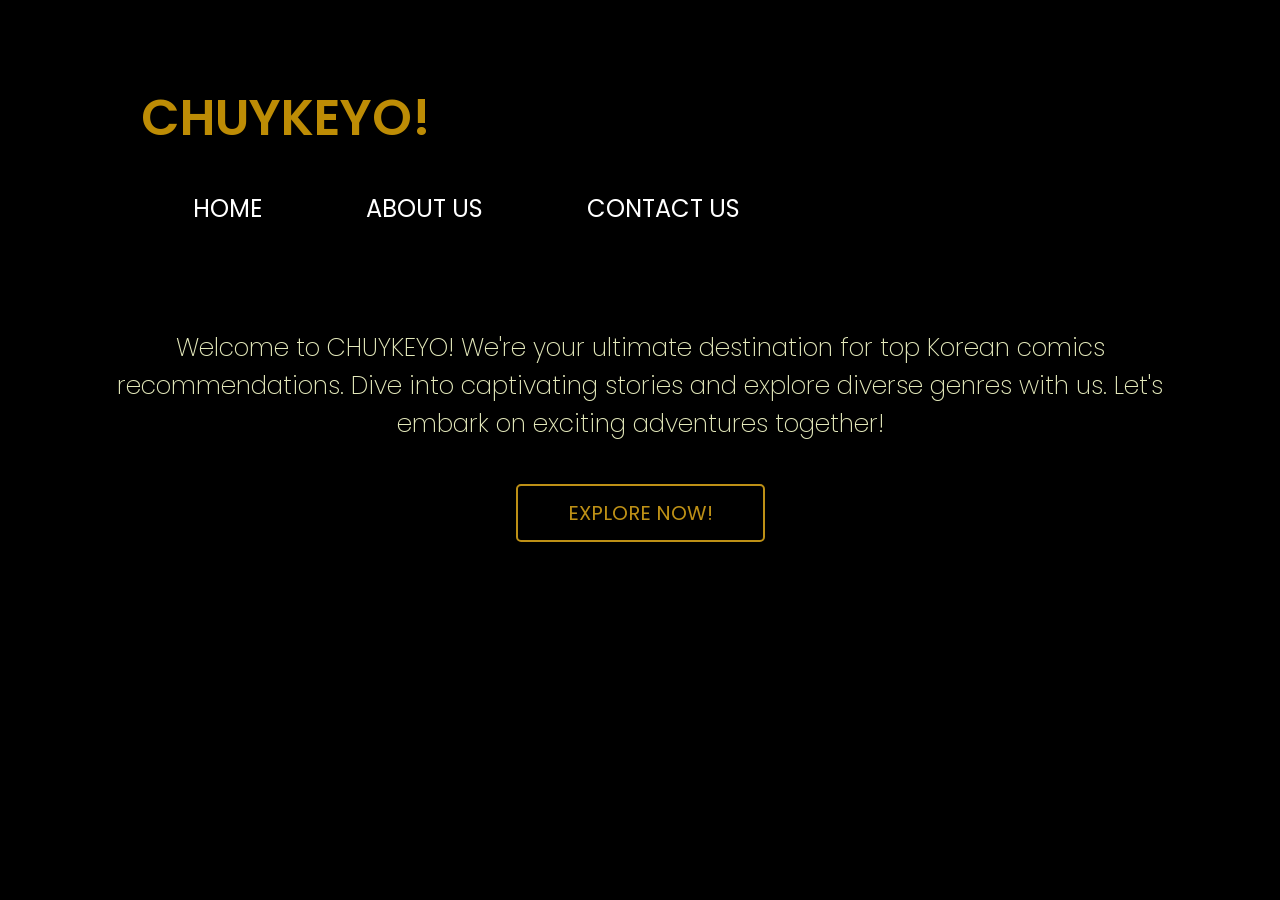
==== index.html @ 38fa20bb "Add files via upload" ====
<!DOCTYPE html>
<html lang="en">
<head>
    <meta charset="UTF-8">
    <meta name="viewport" content="width=device-width, initial-scale=1.0">
    <link rel="stylesheet" href="style.css">
    <title>CHUYKEYO</title>
</head>

<body>

   <section class="banner">
    <div class="logo">
        <p>CHUYKEYO!</p>
     </div>
     <div class="navbar">
    <ul>
        <li><a href="index.html">HOME</a></li>
        <li><a href="aboutus.html">ABOUT US</a></li>
        <li><a href="contacts.html">CONTACT US</a></li>
        
    </ul>
     </div>
   </section>

   <div class="images">
    <img src="https://qph.cf2.quoracdn.net/main-qimg-13cc61528dd74392e4da17963e0b99fe-pjlq" alt="" class="homeimg">
   </div>

<div class="mainintrocon">
<h5 class="main-intro">Welcome to CHUYKEYO! We're your ultimate destination for top Korean comics 
    recommendations. Dive into captivating stories and explore diverse genres with us.
     Let's embark on exciting adventures together!</h5>
</div>
<div class="button">  
    <a href="main.html" class="btn">EXPLORE NOW!</a>
</div>

   </div>

</body>
</html>
---- style.css ----
@import url('https://fonts.googleapis.com/css2?family=Poppins:wght@300;600;700&display=swap');

*{
    font-family: 'Poppins', sans-serif;
    
}

body{
    background-color: rgb(0, 0, 0);
}

a{
    text-decoration: none;
}


 p{
    color: rgb(189, 140, 5);
    font-size: 5ch;
    font-weight: 600;
    margin: 1cm;
    align-items: center;
    justify-content: center;
    
}

.banner{
   margin: auto;
   width: 85%;
   padding: 35px 0;
   display: flex;
   align-items: center;
   justify-content: space-between; 

}

.navbar{
  position: absolute;
}

.logo{
    width: 10px;
    cursor: pointer;
}

.navbar ul li{
top: 10vh;
list-style: none;
display: inline-block;
margin: 0 50px;
position: relative;

}

.navbar ul li a{
    text-decoration: none;
    color: rgb(255, 255, 255);
    font-size: x-large;
    font-weight: 400;
    transition: .3s;
}

.navbar ul li a:hover{
    color: rgb(189, 140, 5);
    
}

.homeimg{
    top: 5vh;
    width: 60%;
    border-radius: .5cm;
    justify-content: center;
    align-items: center;
    position: relative;

}
.images{
    display: flex;
    margin: auto;
    width: 90%;
}

.images img{
    flex-wrap: wrap;
    width: 70%;
    margin: auto;
    position: relative;
}

.intro{
    top: 30%;
    margin: auto;
    width: 85%;
}

.intro h1{
    color: rgb(189, 140, 5);
    text-align: center;

}

.images1{
    display: flex;
    margin: auto;
   justify-content: center;
}

.images1 img{
    width: 90%;
    margin: auto;
    align-items: center;
}

.images1 ul li{
    align-content: center;
    display: inline-block;
    margin-left: auto;
    margin: 30px;
    position: relative;
    
    }

.images1 ul li img{
    width: 350px;
    border-radius: 30px;
    opacity: 100%;
}

.images1 ul li img:hover{
    width: 355px;
    border-radius: 30px;
    opacity: 70%;
}


.intro p{
    color: rgb(255, 255, 255);
    font-weight: 200;
    font-size: 2ch;
    align-content: center;
    text-align: center;
}

.button{
    text-align: center;
    padding-top: 0px;
}


.btn{
    display: inline-block;
    text-decoration: none;
    color: #bd9016;
    border: 2px solid #bd9016;
    border-radius: 5px;
    padding: 12px 50px;
    background: transparent;
    position: relative;
    font-size: 20px;
    cursor: pointer;   
}

.btn:hover{

    color: aliceblue;
    font-weight: 300;
    border: 2px solid #bd9016;
    background: #bd9016;
    transition: 1s;

}

.contact{
    margin: auto;
    text-align: center;
}

h1{
    top: 0;
    color: rgb(189, 140, 5);
    text-align: center;
    bottom: 0;
}

h2{
    color: rgb(189, 140, 5);
    font-size: 3ch;
    text-align: center;
}
.sites{
    margin: auto;
    justify-content: center;
}
.sites ol li{
    text-align: center;
    text-decoration: none;
    list-style: none;
}

.sites ol li a{
    color: rgb(189, 140, 5);
    font-size: 3ch;
    transition: .5s;
    
}

.sites ol li:hover{
    color: rgb(189, 140, 5);
    text-align: center;
    text-decoration: underline;
    list-style: none;
}

.contact img{
    width: 100px;
    margin: 0;
    padding: 0;
}

.contact h3{
    font-size: 30px;
    font-weight: 300;
    color: rgb(189, 140, 5);
}

h4{
    font-size: 20px;
    font-weight: 300;
    color: rgb(189, 140, 5);
    text-align: center;
}

h5{
    font-size: 30px;
    font-weight: 300;
    color: rgb(189, 140, 5);
    text-align: center;
}

h6{
    font-size: 30px;
    font-weight: 300;
    color: rgb(189, 140, 5);
    text-align: center;
}

.mainintrocon {
   display: flex;
    margin: auto;
    width: 90%;

}

.main-intro{
    margin-top: 100px;
    color: rgb(228, 233, 187);
    font-weight: 200;
    font-size: 25px;   
    
}

.solo img{
    margin-left: auto;
    margin-right: auto;
    display: block;
}

.solo img{
    border-radius: 30px;
}

.sypnosis{
    width: 90%;
    margin: auto;
}


.sypnosis p{
   color: aliceblue;
   text-align: left;
   font-size:20px;
   font-weight: 100;
   
}

.sypnosis .syp{
    color: rgb(189, 140, 5);
    font-size: 30px;
}
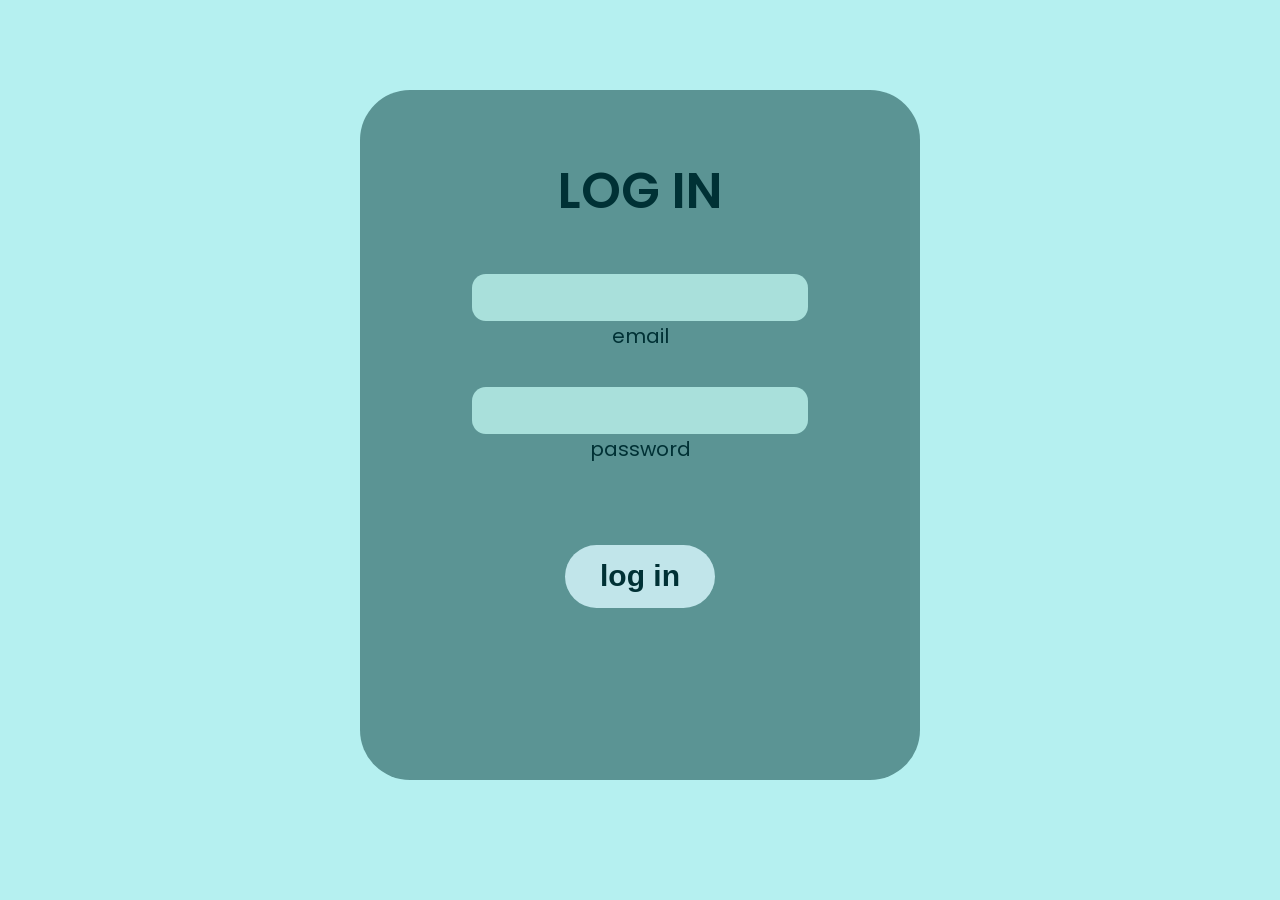
==== commit ea631b86: "Add files via upload" ====
--- a/index.html
+++ b/index.html
@@ -1,42 +1,169 @@
 <!DOCTYPE html>
 <html lang="en">
-<head>
-    <meta charset="UTF-8">
-    <meta name="viewport" content="width=device-width, initial-scale=1.0">
-    <link rel="stylesheet" href="style.css">
-    <title>CHUYKEYO</title>
-</head>
+  <head>
+    <meta charset="UTF-8" />
+    <meta name="viewport" content="width=device-width, initial-scale=1.0" />
+    <link rel="preconnect" href="https://fonts.googleapis.com" />
+    <link rel="preconnect" href="https://fonts.gstatic.com" crossorigin />
+    <link
+      href="https://fonts.googleapis.com/css2?family=Poppins:ital,wght@0,100;0,200;0,300;0,400;0,500;0,600;0,700;0,800;0,900;1,100;1,200;1,300;1,400;1,500;1,600;1,700;1,800;1,900&display=swap"
+      rel="stylesheet"
+    />
+    <title>Log-in</title>
 
-<body>
+    <style>
+      html {
+        background-color: rgb(181, 240, 240);
+        color: rgb(0, 49, 53);
+        font-family: "Poppins", sans-serif;
+      }
 
-   <section class="banner">
-    <div class="logo">
-        <p>CHUYKEYO!</p>
-     </div>
-     <div class="navbar">
-    <ul>
-        <li><a href="index.html">HOME</a></li>
-        <li><a href="aboutus.html">ABOUT US</a></li>
-        <li><a href="contacts.html">CONTACT US</a></li>
-        
-    </ul>
-     </div>
-   </section>
+      .login {
+        position: relative;
+        padding: 3ch;
+        border-radius: 5ch;
+        margin: 10vh auto;
+        width: 50ch;
+        height: 70vh;
+        text-align: center;
+        background-color: rgb(91, 148, 148);
+      }
 
-   <div class="images">
-    <img src="https://qph.cf2.quoracdn.net/main-qimg-13cc61528dd74392e4da17963e0b99fe-pjlq" alt="" class="homeimg">
-   </div>
+      .login h1 {
+        font-size: 50px;
+        font-weight: 600;
+        margin-bottom: 5vh;
+      }
 
-<div class="mainintrocon">
-<h5 class="main-intro">Welcome to CHUYKEYO! We're your ultimate destination for top Korean comics 
-    recommendations. Dive into captivating stories and explore diverse genres with us.
-     Let's embark on exciting adventures together!</h5>
-</div>
-<div class="button">  
-    <a href="main.html" class="btn">EXPLORE NOW!</a>
-</div>
+      input {
+        padding-left: 4ch;
+        background: rgb(169, 224, 219);
+        outline: none;
+        border-radius: 1ch;
+        border-style: none;
+        color: rgb(30, 130, 130);
+        width: 20ch;
+        height: 5vh;
+        font-size: 25px;
+        text-align: left;
+      }
 
-   </div>
+      p {
+        font-size: 20px;
+        margin-top: 0;
+        margin-bottom: 3ch;
+      }
 
-</body>
-</html>+      .email-i {
+        top: 19.5ch;
+        left: 12.6ch;
+        position: absolute;
+        width: 30px;
+      }
+
+      .pass-i {
+        top: 31.5ch;
+        left: 12.8ch;
+        position: absolute;
+        width: 25px;
+      }
+
+      button {
+        margin-top: 5vh;
+        background-color: rgb(193, 229, 234);
+        border: none;
+        border-radius: 5ch;
+        width: 150px;
+        height: 7vh;
+        font-size: 30px;
+        font-weight: 700;
+        transition: 0.3s;
+        color: rgb(0, 49, 53);
+      }
+
+      button:hover {
+        background-color: rgb(42, 91, 97);
+        border: none;
+        border-radius: 5ch;
+        width: 150px;
+        height: 7vh;
+        font-size: 30px;
+        font-weight: 700;
+        color: rgb(148, 217, 227);
+      }
+
+      button:active {
+        background-color: rgb(42, 91, 97);
+        border: 4px solid white;
+        border-radius: 5ch;
+        width: 150px;
+        height: 7vh;
+        font-size: 30px;
+        font-weight: 700;
+        color: rgb(148, 217, 227);
+      }
+      ::placeholder {
+        font-size: 20px;
+        color: rgb(26, 92, 85);
+      }
+
+      span {
+        font-size: 20px;
+        text-decoration: underline;
+      }
+    </style>
+  </head>
+
+  <body>
+    <div class="login">
+      <h1>LOG IN</h1>
+      <div class="valform">
+        <form action="">
+          <img
+            src="https://cdn.iconscout.com/icon/free/png-256/free-user-573-130413.png"
+            alt=""
+            class="email-i"
+          />
+          <input id="email-in" type="text" class="email" placeholder="" />
+          <p>email</p>
+
+          <img
+            src="https://cdn-icons-png.flaticon.com/256/747/747305.png"
+            alt=""
+            class="pass-i"
+          />
+          <input id="pass-in" type="password" class="password" placeholder="" />
+          <p>password</p>
+          <span id="emes" style="color: rgb(26, 92, 85)"></span>
+          <button onclick="login()" id="but" type="button">log in</button>
+        </form>
+      </div>
+    </div>
+
+    <script>
+      function login() {
+        let pass = document.getElementById("pass-in");
+        let email = document.getElementById("email-in");
+
+        if (!email.value) {
+          email.placeholder = "enter email";
+          email.focus();
+        } else if (!email.value.includes("@")) {
+          email.value = "";
+          email.placeholder = "must have @";
+          email.focus();
+        } else if (pass.value.length == 0) {
+          pass.placeholder = "enter password";
+          pass.focus();
+        } else if (pass.value.length < 8) {
+          pass.value = "";
+          pass.placeholder = "at least 8 characters";
+          pass.focus();
+        } else {
+          location.replace("calc.html");
+          alert("Succesful log-in!");
+        }
+      }
+    </script>
+  </body>
+</html>
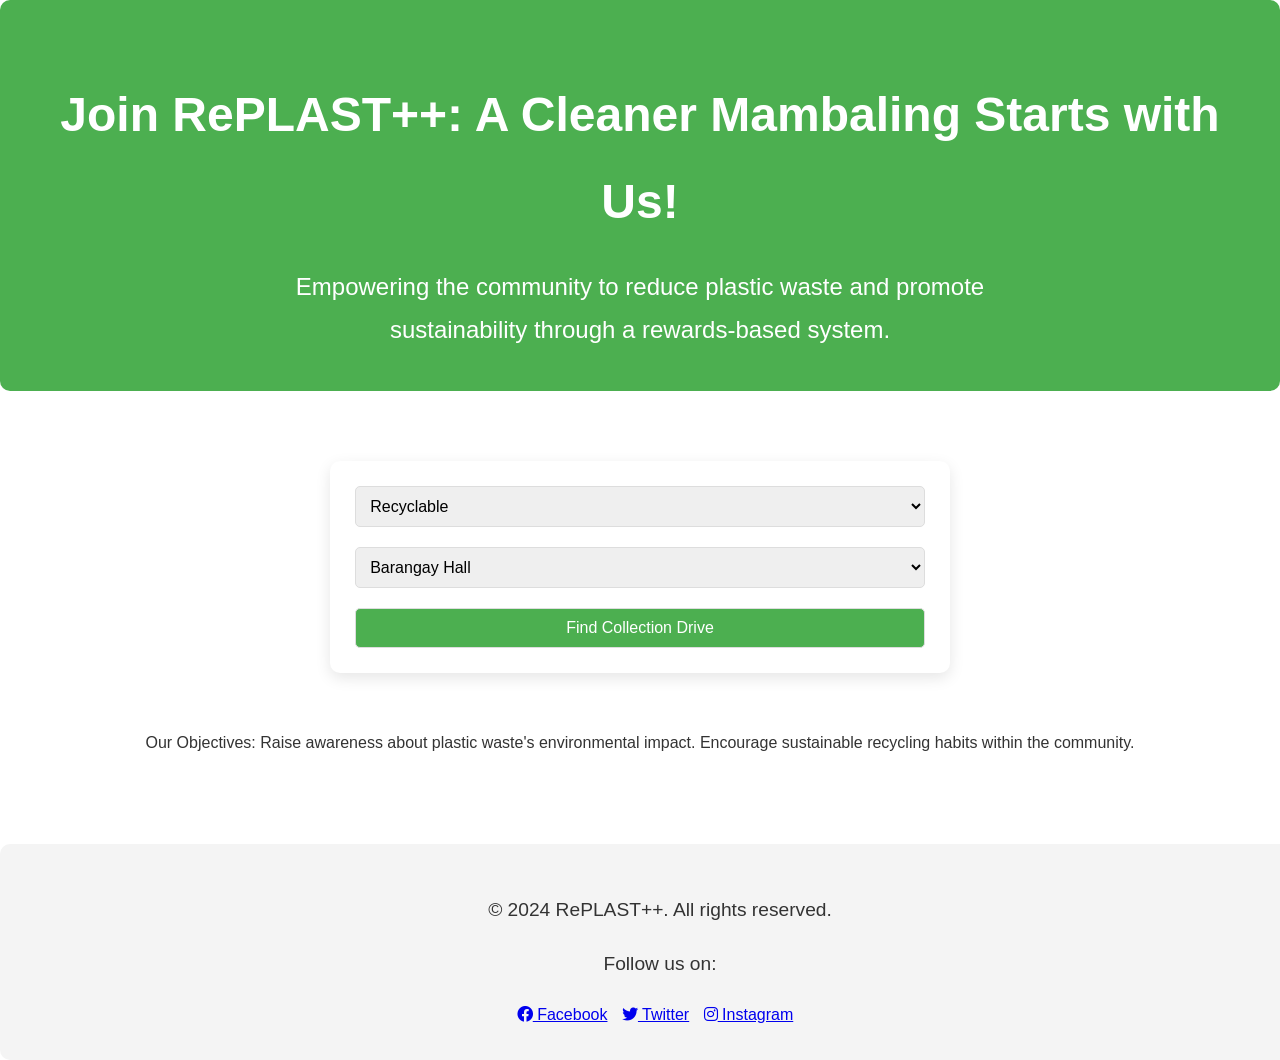
==== commit c011b557: "Add files via upload" ====
--- a/index.html
+++ b/index.html
@@ -3,167 +3,168 @@
   <head>
     <meta charset="UTF-8" />
     <meta name="viewport" content="width=device-width, initial-scale=1.0" />
-    <link rel="preconnect" href="https://fonts.googleapis.com" />
-    <link rel="preconnect" href="https://fonts.gstatic.com" crossorigin />
+    <title>RePLAST++</title>
     <link
-      href="https://fonts.googleapis.com/css2?family=Poppins:ital,wght@0,100;0,200;0,300;0,400;0,500;0,600;0,700;0,800;0,900;1,100;1,200;1,300;1,400;1,500;1,600;1,700;1,800;1,900&display=swap"
       rel="stylesheet"
+      href="https://cdnjs.cloudflare.com/ajax/libs/font-awesome/6.0.0-beta3/css/all.min.css"
     />
-    <title>Log-in</title>
-
     <style>
-      html {
-        background-color: rgb(181, 240, 240);
-        color: rgb(0, 49, 53);
-        font-family: "Poppins", sans-serif;
+      body {
+        font-family: "Montserrat", sans-serif;
+        background-color: #ffffff;
+        color: #333333;
+        line-height: 1.8;
+        padding: 0;
+        margin: 0;
+        display: flex;
+        flex-direction: column;
+        min-height: 100vh;
       }
 
-      .login {
-        position: relative;
-        padding: 3ch;
-        border-radius: 5ch;
-        margin: 10vh auto;
-        width: 50ch;
-        height: 70vh;
+      header {
+        background-color: #4caf50;
+        padding: 40px 20px;
         text-align: center;
-        background-color: rgb(91, 148, 148);
+        color: white;
+        border-radius: 10px;
+        margin-bottom: 50px;
       }
 
-      .login h1 {
-        font-size: 50px;
-        font-weight: 600;
-        margin-bottom: 5vh;
+      header h1 {
+        font-size: 3rem;
+        margin-bottom: 20px;
       }
 
-      input {
-        padding-left: 4ch;
-        background: rgb(169, 224, 219);
-        outline: none;
-        border-radius: 1ch;
-        border-style: none;
-        color: rgb(30, 130, 130);
-        width: 20ch;
-        height: 5vh;
-        font-size: 25px;
-        text-align: left;
+      header p {
+        font-size: 1.5rem;
+        max-width: 800px;
+        margin: 0 auto;
       }
 
-      p {
-        font-size: 20px;
-        margin-top: 0;
-        margin-bottom: 3ch;
+      .form-section {
+        display: flex;
+        justify-content: center;
+        align-items: center;
+        margin: 20px auto;
+        padding: 20px;
+        background-color: #ffffff;
+        border-radius: 10px;
+        max-width: 800px;
+        box-shadow: 0 5px 15px rgba(0, 0, 0, 0.1);
+        flex-wrap: wrap;
+        gap: 10px;
       }
 
-      .email-i {
-        top: 19.5ch;
-        left: 12.6ch;
-        position: absolute;
-        width: 30px;
+      .form-section select,
+      .form-section button {
+        margin: 5px;
+        padding: 10px;
+        font-size: 1rem;
+        border-radius: 5px;
+        border: 1px solid #ddd;
+        width: 100%;
       }
 
-      .pass-i {
-        top: 31.5ch;
-        left: 12.8ch;
-        position: absolute;
-        width: 25px;
+      .form-section select {
+        min-width: 180px;
       }
 
-      button {
-        margin-top: 5vh;
-        background-color: rgb(193, 229, 234);
-        border: none;
-        border-radius: 5ch;
-        width: 150px;
-        height: 7vh;
-        font-size: 30px;
-        font-weight: 700;
-        transition: 0.3s;
-        color: rgb(0, 49, 53);
+      .form-section button {
+        background-color: #4caf50;
+        color: white;
+        cursor: pointer;
       }
 
-      button:hover {
-        background-color: rgb(42, 91, 97);
-        border: none;
-        border-radius: 5ch;
-        width: 150px;
-        height: 7vh;
-        font-size: 30px;
-        font-weight: 700;
-        color: rgb(148, 217, 227);
+      .form-section button:hover {
+        background-color: #3e8e41;
       }
 
-      button:active {
-        background-color: rgb(42, 91, 97);
-        border: 4px solid white;
-        border-radius: 5ch;
-        width: 150px;
-        height: 7vh;
-        font-size: 30px;
-        font-weight: 700;
-        color: rgb(148, 217, 227);
-      }
-      ::placeholder {
-        font-size: 20px;
-        color: rgb(26, 92, 85);
+      footer {
+        background-color: #f4f4f4;
+        padding: 30px 20px;
+        text-align: center;
+        color: #333333;
+        border-radius: 10px;
+        margin-top: 50px;
+        width: 100%;
+        position: relative;
+        bottom: 0;
       }
 
-      span {
-        font-size: 20px;
-        text-decoration: underline;
+      footer p {
+        font-size: 1.2rem;
+      }
+
+      .icon {
+        margin-right: 10px;
+      }
+
+      @media screen and (max-width: 768px) {
+        header h1 {
+          font-size: 2.5rem;
+        }
+
+        header p {
+          font-size: 1.2rem;
+        }
+
+        .form-section {
+          flex-direction: column;
+          align-items: stretch;
+          margin: 20px auto;
+          padding: 10px;
+        }
+
+        .form-section select,
+        .form-section button {
+          width: 100%;
+          margin: 5px 0;
+        }
       }
     </style>
   </head>
+  <body>
+    <header>
+      <h1>Join RePLAST++: A Cleaner Mambaling Starts with Us!</h1>
+      <p>
+        Empowering the community to reduce plastic waste and promote
+        sustainability through a rewards-based system.
+      </p>
+    </header>
 
-  <body>
-    <div class="login">
-      <h1>LOG IN</h1>
-      <div class="valform">
-        <form action="">
-          <img
-            src="https://cdn.iconscout.com/icon/free/png-256/free-user-573-130413.png"
-            alt=""
-            class="email-i"
-          />
-          <input id="email-in" type="text" class="email" placeholder="" />
-          <p>email</p>
+    <section class="form-section">
+      <select>
+        <option value="recyclable">Recyclable</option>
+        <option value="non-recyclable">Non-Recyclable</option>
+      </select>
+      <select>
+        <option value="barangay-hall">Barangay Hall</option>
+        <option value="community-center">Community Center</option>
+      </select>
+      <button>Find Collection Drive</button>
+    </section>
 
-          <img
-            src="https://cdn-icons-png.flaticon.com/256/747/747305.png"
-            alt=""
-            class="pass-i"
-          />
-          <input id="pass-in" type="password" class="password" placeholder="" />
-          <p>password</p>
-          <span id="emes" style="color: rgb(26, 92, 85)"></span>
-          <button onclick="login()" id="but" type="button">log in</button>
-        </form>
+    <section>
+      <p style="text-align: center; padding: 20px">
+        Our Objectives: Raise awareness about plastic waste's environmental
+        impact. Encourage sustainable recycling habits within the community.
+      </p>
+    </section>
+
+    <footer>
+      <p>&copy; 2024 RePLAST++. All rights reserved.</p>
+      <p>Follow us on:</p>
+      <div>
+        <a href="https://facebook.com" class="icon"
+          ><i class="fab fa-facebook"></i> Facebook</a
+        >
+        <a href="https://twitter.com" class="icon"
+          ><i class="fab fa-twitter"></i> Twitter</a
+        >
+        <a href="https://instagram.com" class="icon"
+          ><i class="fab fa-instagram"></i> Instagram</a
+        >
       </div>
-    </div>
-
-    <script>
-      function login() {
-        let pass = document.getElementById("pass-in");
-        let email = document.getElementById("email-in");
-
-        if (!email.value) {
-          email.placeholder = "enter email";
-          email.focus();
-        } else if (!email.value.includes("@")) {
-          email.value = "";
-          email.placeholder = "must have @";
-          email.focus();
-        } else if (pass.value.length == 0) {
-          pass.placeholder = "enter password";
-          pass.focus();
-        } else if (pass.value.length < 8) {
-          pass.value = "";
-          pass.placeholder = "at least 8 characters";
-          pass.focus();
-        } else {
-          location.replace("calc.html");
-          alert("Succesful log-in!");
-        }
-      }
-    </script>
+    </footer>
   </body>
 </html>
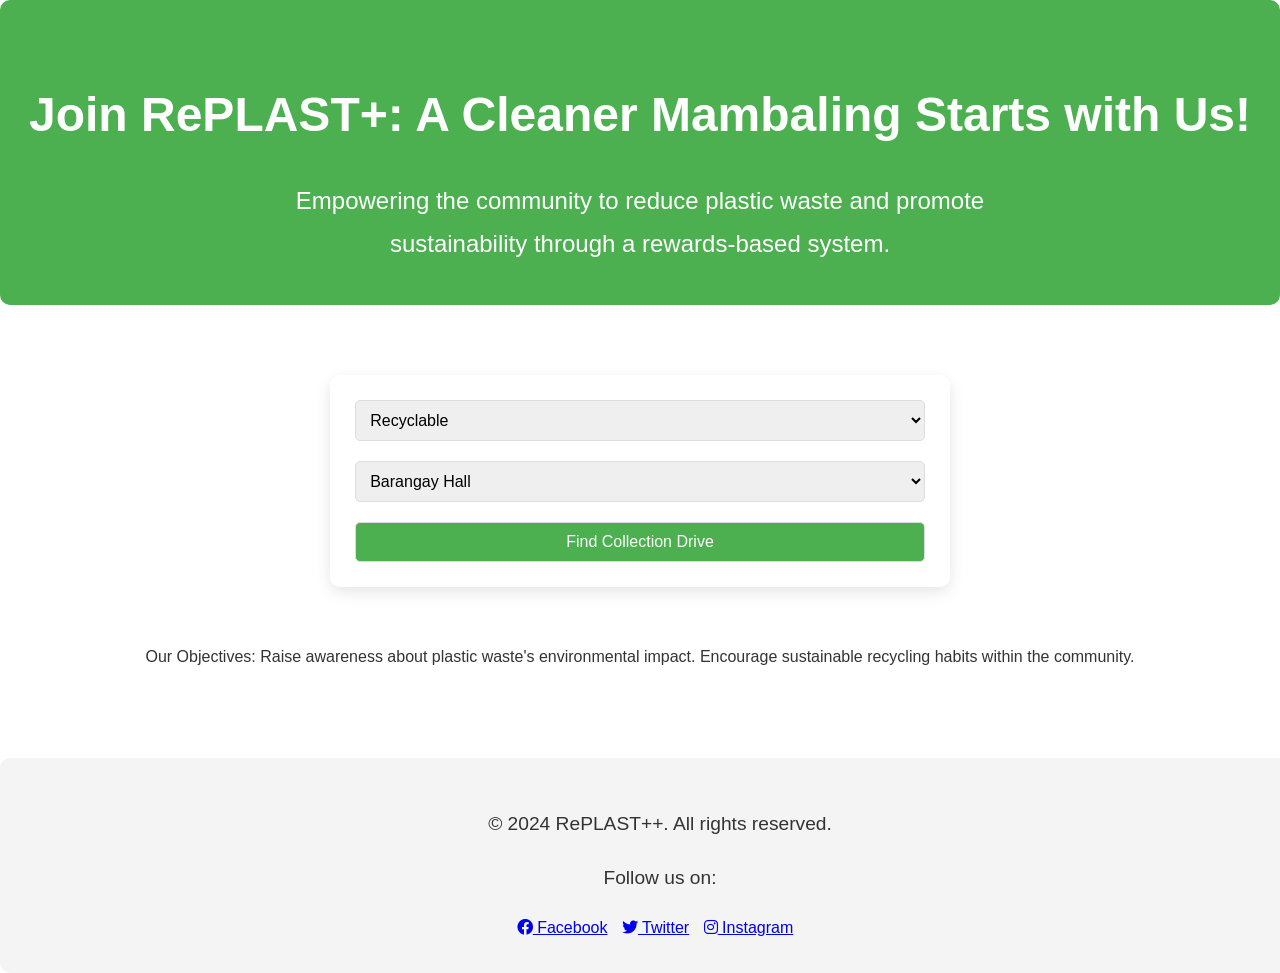
==== commit ab84adfc: "Update index.html" ====
--- a/index.html
+++ b/index.html
@@ -3,7 +3,7 @@
   <head>
     <meta charset="UTF-8" />
     <meta name="viewport" content="width=device-width, initial-scale=1.0" />
-    <title>RePLAST++</title>
+    <title>RePLAST+</title>
     <link
       rel="stylesheet"
       href="https://cdnjs.cloudflare.com/ajax/libs/font-awesome/6.0.0-beta3/css/all.min.css"
@@ -125,7 +125,7 @@
   </head>
   <body>
     <header>
-      <h1>Join RePLAST++: A Cleaner Mambaling Starts with Us!</h1>
+      <h1>Join RePLAST+: A Cleaner Mambaling Starts with Us!</h1>
       <p>
         Empowering the community to reduce plastic waste and promote
         sustainability through a rewards-based system.
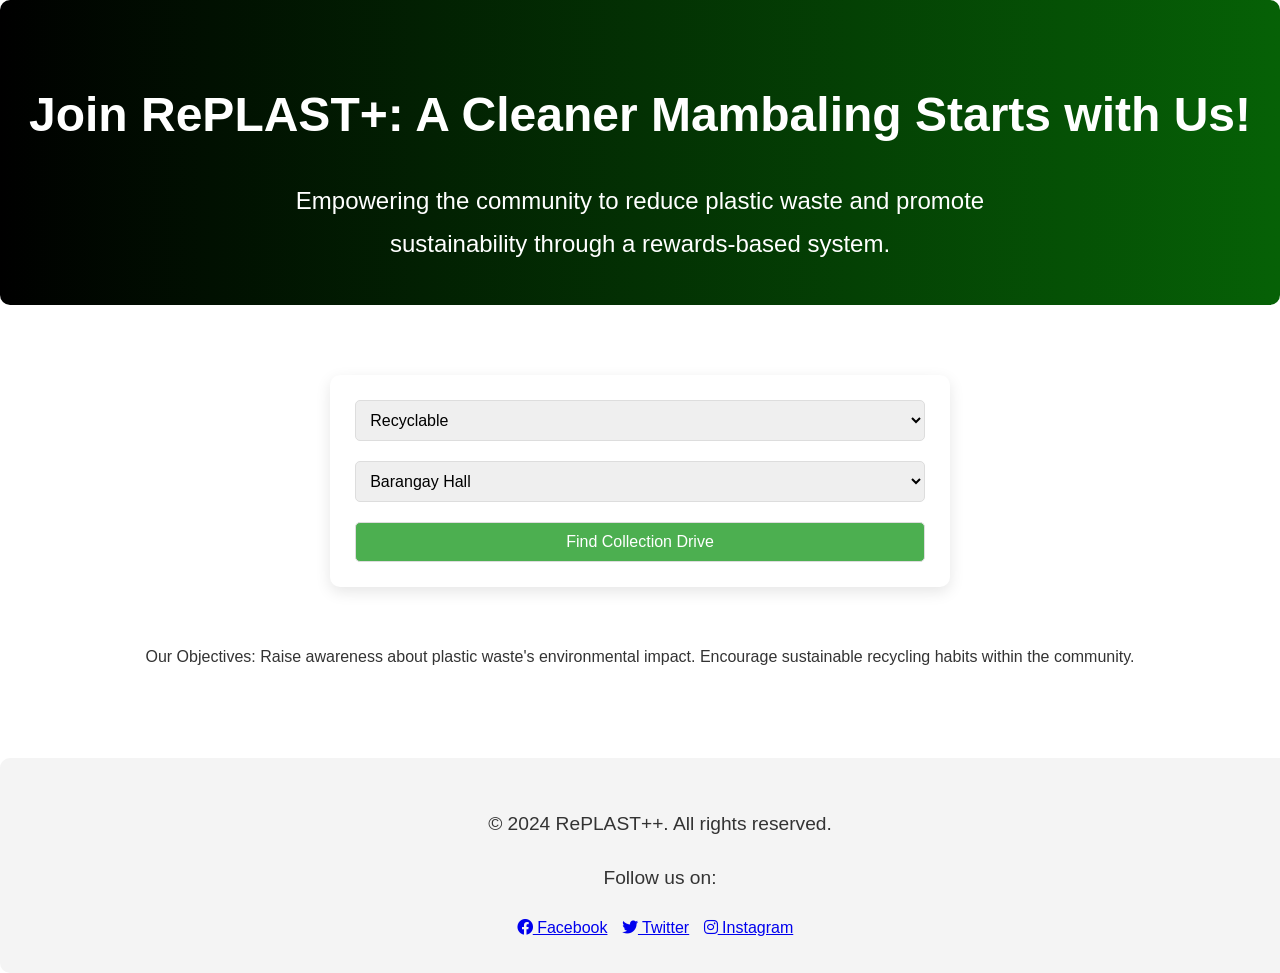
==== commit 0beb1a04: "Update index.html" ====
--- a/index.html
+++ b/index.html
@@ -22,7 +22,7 @@
       }
 
       header {
-        background-color: #4caf50;
+        background: linear-gradient(to right, black, rgb(6, 97, 6));
         padding: 40px 20px;
         text-align: center;
         color: white;
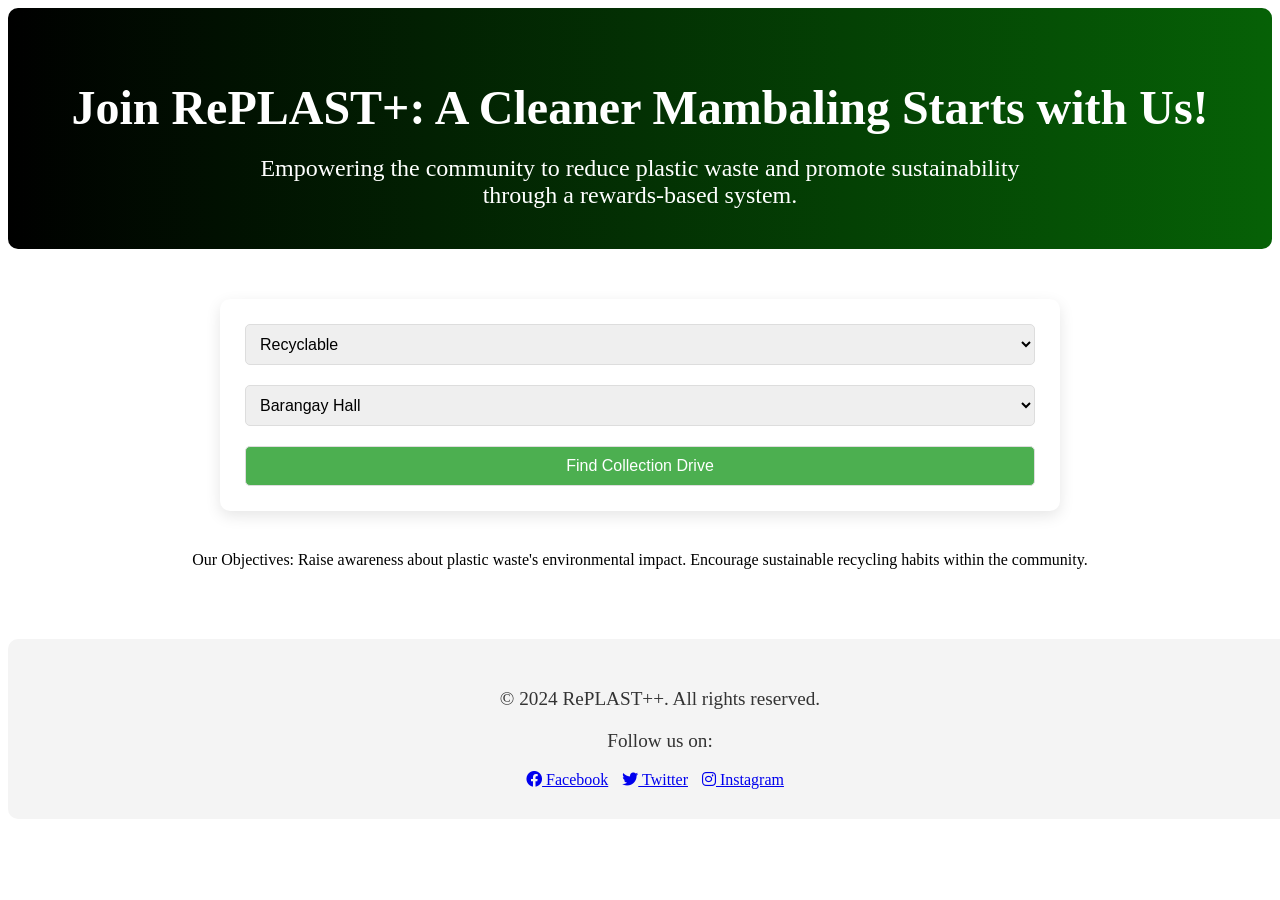
==== commit 0fa3ead9: "Update index.html" ====
--- a/index.html
+++ b/index.html
@@ -8,120 +8,8 @@
       rel="stylesheet"
       href="https://cdnjs.cloudflare.com/ajax/libs/font-awesome/6.0.0-beta3/css/all.min.css"
     />
-    <style>
-      body {
-        font-family: "Montserrat", sans-serif;
-        background-color: #ffffff;
-        color: #333333;
-        line-height: 1.8;
-        padding: 0;
-        margin: 0;
-        display: flex;
-        flex-direction: column;
-        min-height: 100vh;
-      }
-
-      header {
-        background: linear-gradient(to right, black, rgb(6, 97, 6));
-        padding: 40px 20px;
-        text-align: center;
-        color: white;
-        border-radius: 10px;
-        margin-bottom: 50px;
-      }
-
-      header h1 {
-        font-size: 3rem;
-        margin-bottom: 20px;
-      }
-
-      header p {
-        font-size: 1.5rem;
-        max-width: 800px;
-        margin: 0 auto;
-      }
-
-      .form-section {
-        display: flex;
-        justify-content: center;
-        align-items: center;
-        margin: 20px auto;
-        padding: 20px;
-        background-color: #ffffff;
-        border-radius: 10px;
-        max-width: 800px;
-        box-shadow: 0 5px 15px rgba(0, 0, 0, 0.1);
-        flex-wrap: wrap;
-        gap: 10px;
-      }
-
-      .form-section select,
-      .form-section button {
-        margin: 5px;
-        padding: 10px;
-        font-size: 1rem;
-        border-radius: 5px;
-        border: 1px solid #ddd;
-        width: 100%;
-      }
-
-      .form-section select {
-        min-width: 180px;
-      }
-
-      .form-section button {
-        background-color: #4caf50;
-        color: white;
-        cursor: pointer;
-      }
-
-      .form-section button:hover {
-        background-color: #3e8e41;
-      }
-
-      footer {
-        background-color: #f4f4f4;
-        padding: 30px 20px;
-        text-align: center;
-        color: #333333;
-        border-radius: 10px;
-        margin-top: 50px;
-        width: 100%;
-        position: relative;
-        bottom: 0;
-      }
-
-      footer p {
-        font-size: 1.2rem;
-      }
-
-      .icon {
-        margin-right: 10px;
-      }
-
-      @media screen and (max-width: 768px) {
-        header h1 {
-          font-size: 2.5rem;
-        }
-
-        header p {
-          font-size: 1.2rem;
-        }
-
-        .form-section {
-          flex-direction: column;
-          align-items: stretch;
-          margin: 20px auto;
-          padding: 10px;
-        }
-
-        .form-section select,
-        .form-section button {
-          width: 100%;
-          margin: 5px 0;
-        }
-      }
-    </style>
+  
+    <link rel="stylesheet" href="styles.css" />
   </head>
   <body>
     <header>
--- a/styles.css
+++ b/styles.css
@@ -0,0 +1,114 @@
+<style>
+      body {
+        font-family: "Montserrat", sans-serif;
+        background-color: #ffffff;
+        color: #333333;
+        line-height: 1.8;
+        padding: 0;
+        margin: 0;
+        display: flex;
+        flex-direction: column;
+        min-height: 100vh;
+      }
+
+      header {
+        background: linear-gradient(to right, black, rgb(6, 97, 6));
+        padding: 40px 20px;
+        text-align: center;
+        color: white;
+        border-radius: 10px;
+        margin-bottom: 50px;
+      }
+
+      header h1 {
+        font-size: 3rem;
+        margin-bottom: 20px;
+      }
+
+      header p {
+        font-size: 1.5rem;
+        max-width: 800px;
+        margin: 0 auto;
+      }
+
+      .form-section {
+        display: flex;
+        justify-content: center;
+        align-items: center;
+        margin: 20px auto;
+        padding: 20px;
+        background-color: #ffffff;
+        border-radius: 10px;
+        max-width: 800px;
+        box-shadow: 0 5px 15px rgba(0, 0, 0, 0.1);
+        flex-wrap: wrap;
+        gap: 10px;
+      }
+
+      .form-section select,
+      .form-section button {
+        margin: 5px;
+        padding: 10px;
+        font-size: 1rem;
+        border-radius: 5px;
+        border: 1px solid #ddd;
+        width: 100%;
+      }
+
+      .form-section select {
+        min-width: 180px;
+      }
+
+      .form-section button {
+        background-color: #4caf50;
+        color: white;
+        cursor: pointer;
+      }
+
+      .form-section button:hover {
+        background-color: #3e8e41;
+      }
+
+      footer {
+        background-color: #f4f4f4;
+        padding: 30px 20px;
+        text-align: center;
+        color: #333333;
+        border-radius: 10px;
+        margin-top: 50px;
+        width: 100%;
+        position: relative;
+        bottom: 0;
+      }
+
+      footer p {
+        font-size: 1.2rem;
+      }
+
+      .icon {
+        margin-right: 10px;
+      }
+
+      @media screen and (max-width: 768px) {
+        header h1 {
+          font-size: 2.5rem;
+        }
+
+        header p {
+          font-size: 1.2rem;
+        }
+
+        .form-section {
+          flex-direction: column;
+          align-items: stretch;
+          margin: 20px auto;
+          padding: 10px;
+        }
+
+        .form-section select,
+        .form-section button {
+          width: 100%;
+          margin: 5px 0;
+        }
+      }
+    </style>
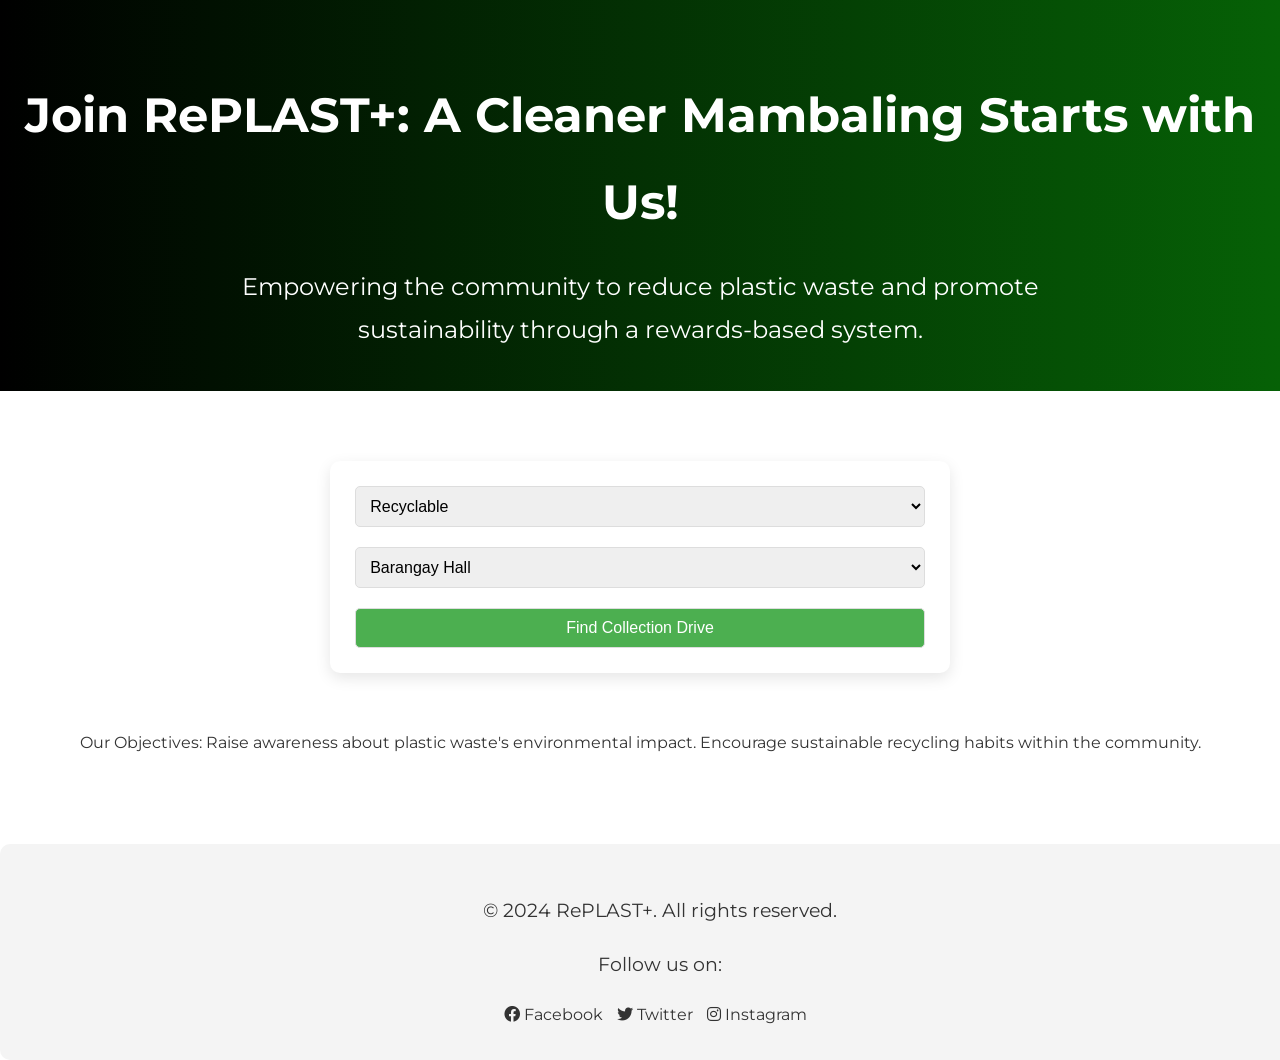
==== commit 12fe0805: "Update index.html" ====
--- a/index.html
+++ b/index.html
@@ -12,6 +12,7 @@
     <link rel="stylesheet" href="styles.css" />
   </head>
   <body>
+  <!-- BATF 2024 -->
     <header>
       <h1>Join RePLAST+: A Cleaner Mambaling Starts with Us!</h1>
       <p>
@@ -40,7 +41,7 @@
     </section>
 
     <footer>
-      <p>&copy; 2024 RePLAST++. All rights reserved.</p>
+      <p>&copy; 2024 RePLAST+. All rights reserved.</p>
       <p>Follow us on:</p>
       <div>
         <a href="https://facebook.com" class="icon"
--- a/styles.css
+++ b/styles.css
@@ -1,4 +1,4 @@
-<style>
+@import url("https://fonts.googleapis.com/css2?family=Montserrat:wght@400;700&display=swap");
       body {
         font-family: "Montserrat", sans-serif;
         background-color: #ffffff;
@@ -9,14 +9,29 @@
         display: flex;
         flex-direction: column;
         min-height: 100vh;
+            overflow-x: hidden;
+  overflow-y: scroll;
       }
+
+::-webkit-scrollbar {
+  position: absolute;
+  width: 1.5ch;
+}
+
+::-webkit-scrollbar-track {
+  background: white;
+}
+
+::-webkit-scrollbar-thumb {
+  background: rgb(194, 200, 202);
+  border-radius: 5px;
+}
 
       header {
         background: linear-gradient(to right, black, rgb(6, 97, 6));
         padding: 40px 20px;
         text-align: center;
         color: white;
-        border-radius: 10px;
         margin-bottom: 50px;
       }
 
@@ -87,6 +102,8 @@
 
       .icon {
         margin-right: 10px;
+        color: inherit;
+        text-decoration: none;
       }
 
       @media screen and (max-width: 768px) {
@@ -110,5 +127,12 @@
           width: 100%;
           margin: 5px 0;
         }
+            footer {
+    width: 90%;
+  }
+
+      .icon {
+        color: inherit;
+        text-decoration: none;
       }
-    </style>
+      }
